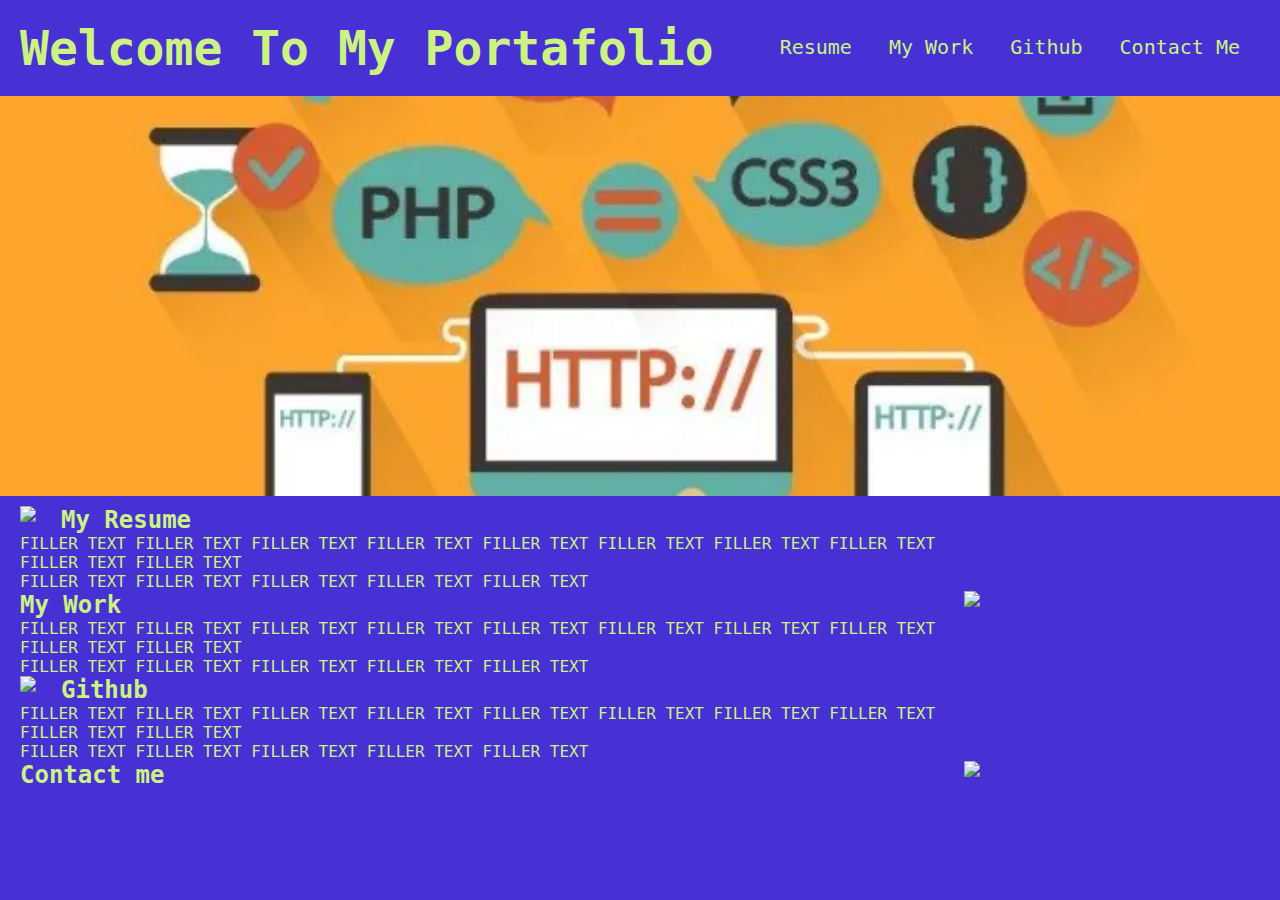
==== Portafolio.html @ a4e644a4 "Second commit" ====
<!DOCTYPE html>
<html lang="eng">

<head>
    <meta charset="UTF-8" />
    <meta name="viewport" content="width=device-width, initial-scale=1.0" />
    <title>Jose Blay's Portafolio</title>
    <!-- <link rel="stylesheet" href="./assets/css/reset.css" -->
    <link rel="stylesheet" href="./assets/css/styles.css" />
</head>

<body>
    <div class="top">
        <h1>Welcome To My Portafolio</h1>
        <div>
            <ul>
                <li><a href="myResume">Resume</a></li>
                <li><a href="myWork">My Work</a></li>
                <li><a href="gitHub">Github</a></li>
                <li><a href="contact">Contact Me</a></li>
            </ul>
        </div>
    </div>
    <!--Resume-->
    <div class="middleIMG"></div>
    <div class="content">
        <div id="myResume" class="myResume">
            <img src="#" class="float-left" />
            <h2>My Resume</h2>
            <p>
                FILLER TEXT  FILLER TEXT FILLER TEXT FILLER TEXT FILLER TEXT FILLER TEXT FILLER TEXT FILLER TEXT FILLER TEXT FILLER TEXT <br>  FILLER TEXT FILLER TEXT FILLER TEXT FILLER TEXT FILLER TEXT
            </p>
        </div>

        <!--Work-->
        <div id="myWork" class="myWork">
            <img src="#" class="float-right" />
            <h2>My Work</h2>
            <!--Im thinking of scrapping my work and just have my work be with gitHub as one-->
            <p>
                FILLER TEXT  FILLER TEXT FILLER TEXT FILLER TEXT FILLER TEXT FILLER TEXT FILLER TEXT FILLER TEXT FILLER TEXT FILLER TEXT <br>  FILLER TEXT FILLER TEXT FILLER TEXT FILLER TEXT FILLER TEXT
            </p>
        </div>

        <!--gitHub-->
        <div id="gitHub" class="gitHub">
            <img src="#" class="float-left" />
            <h2>Github</h2>
            <p>
                FILLER TEXT  FILLER TEXT FILLER TEXT FILLER TEXT FILLER TEXT FILLER TEXT FILLER TEXT FILLER TEXT FILLER TEXT FILLER TEXT <br>  FILLER TEXT FILLER TEXT FILLER TEXT FILLER TEXT FILLER TEXT
            </p>
        </div>

        <!--Contact Me-->
        <div id="contac" class="contact">
            <img src="#" class="float-right" />
            <h2>Contact me</h2>
            <p>

            </p>
        </div>


    </div>
    <!--Work-->
    


</body>

</html>
---- assets/css/styles.css ----
/* Green for text and blue for background */
:root{
    --blue: #4831D4;
    --green: #CCF381;
    --font: OCR A Std, monospace;
}

*{
    background-color: var(--blue);
    color: var(--green);
    font-family: var(--font);
    box-sizing: border-box;
    padding: 0;
    margin: 0;
}

body {
    background-color: var(--blue);
}

/* Header */
.top {
    padding: 20px;
    font-family: var(--font);
    background-color: var(--blue);
    color:  var(--green);
}

.top h1 {
    display: inline-block;
    font-size: 48px;
}

.top div {
    padding-top: 15px;
    margin-right: 20px;
    float: right;
    font-family: var(--font);
    font-size: 20px;
}

.top div ul {
    list-style-type: none;
}

.top div ul li {
    display: inline-block;
    margin-left: 25px;
}

a {
    color: var(--green);
    text-decoration: none;
}

p{
    font-size: 16px;
}

/* Below the header IMG */
.middleIMG {
    height: 400px;
    width: 100%;
    margin-bottom: 10px;
    background-image: url("../images/codeIMG2.webp");
    background-size: cover;
    background-position: center;
}

.float-left {
    float: left;
    margin-right: 25px;
}

.float-right {
    float: right;
    margin-left: 25px;
}

.content {
    width: 75%; /* add 25% more if needed */
    display: inline-block;
    margin-left: 20px;
}
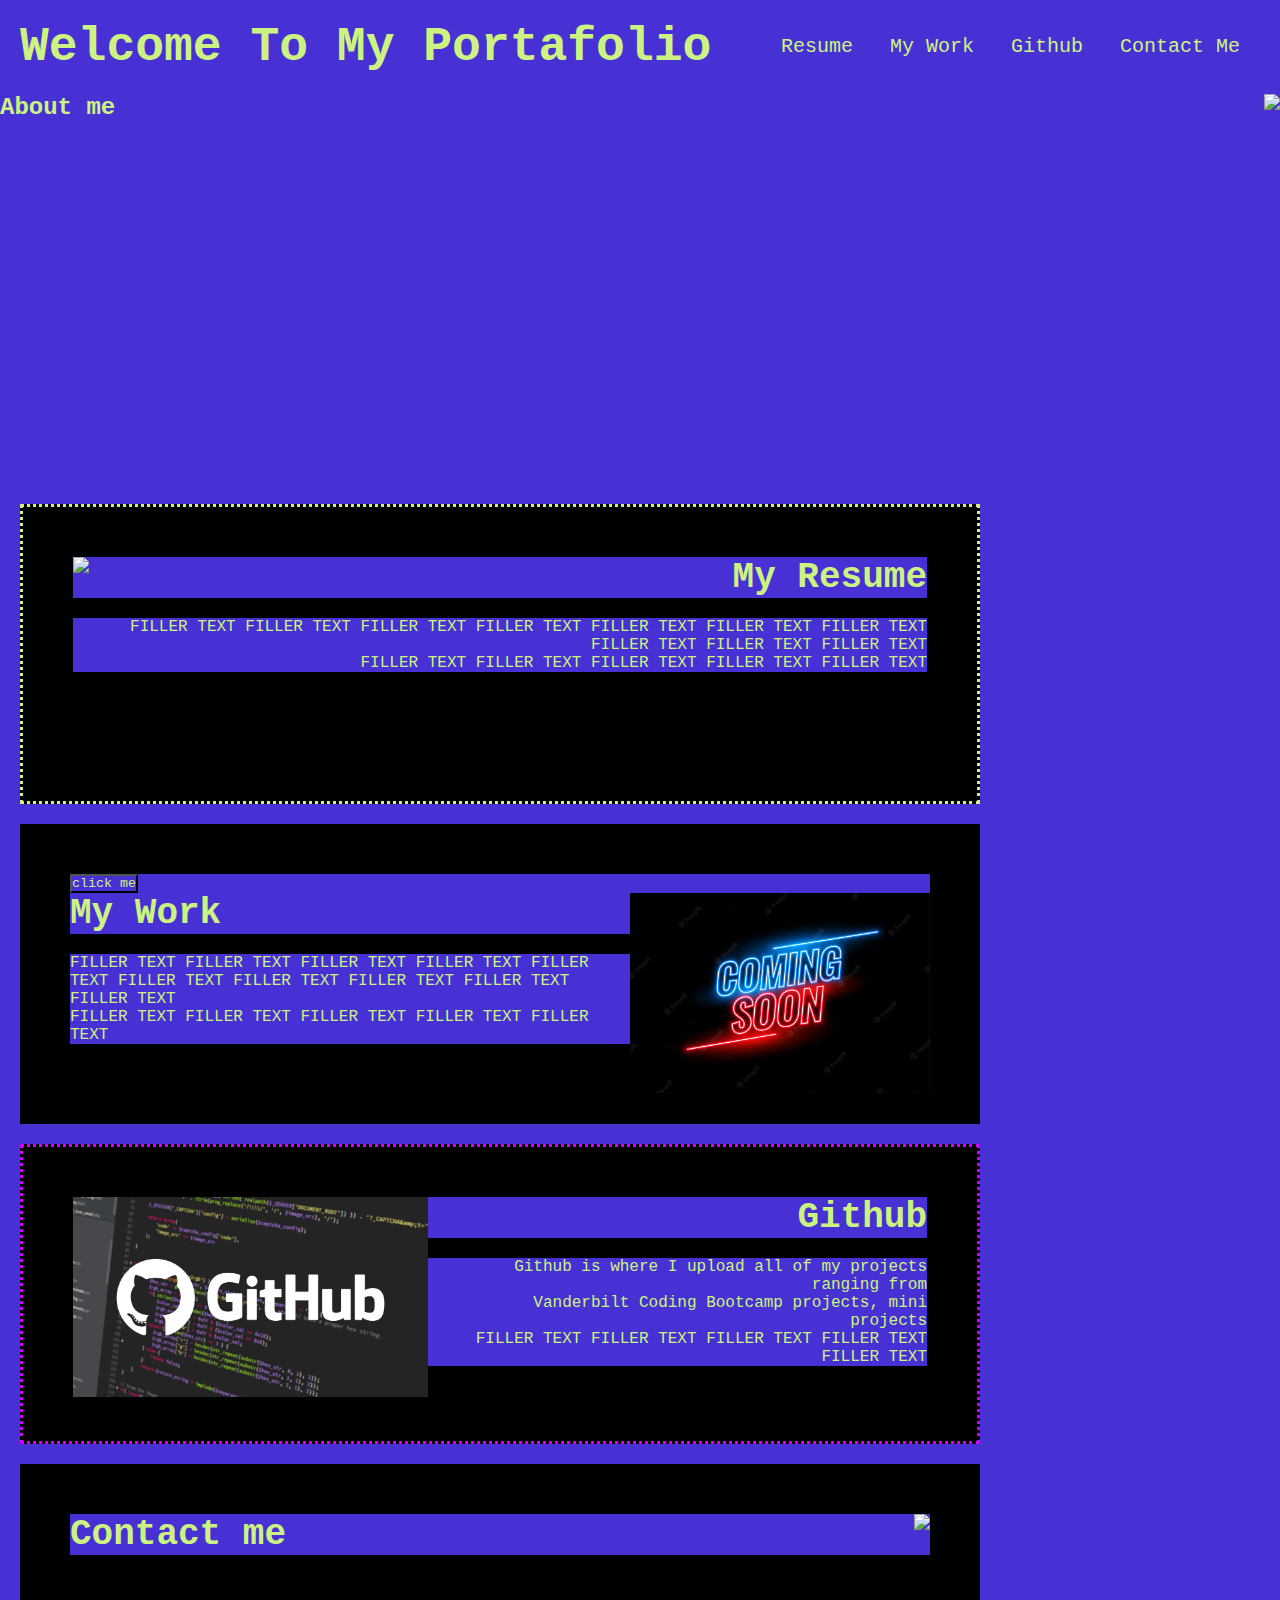
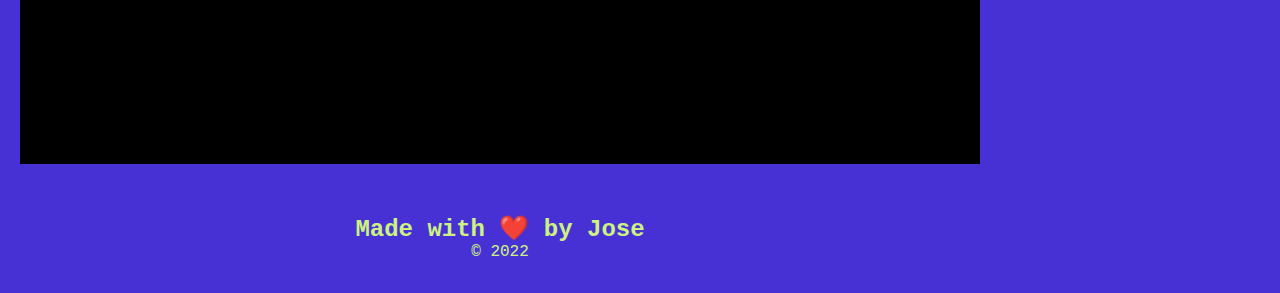
==== commit 20087486: "Add more code in HTML and CSS" ====
--- a/Portafolio.html
+++ b/Portafolio.html
@@ -13,16 +13,22 @@
     <div class="top">
         <h1>Welcome To My Portafolio</h1>
         <div>
-            <ul>
-                <li><a href="myResume">Resume</a></li>
-                <li><a href="myWork">My Work</a></li>
-                <li><a href="gitHub">Github</a></li>
-                <li><a href="contact">Contact Me</a></li>
-            </ul>
+            <nav>
+                <ul>
+                    <li><a href="myResume">Resume</a></li>
+                    <li><a href="myWork">My Work</a></li>
+                    <li><a href="gitHub">Github</a></li>
+                    <li><a href="contact">Contact Me</a></li>
+                </ul>
+            </nav>   
         </div>
     </div>
     <!--Resume-->
-    <div class="middleIMG"></div>
+    <div class="aboutMe">
+        <img src="#" class="float-right" />
+        <h2>About me</h2>
+
+    </div>
     <div class="content">
         <div id="myResume" class="myResume">
             <img src="#" class="float-left" />
@@ -33,21 +39,27 @@
         </div>
 
         <!--Work-->
+
+        
         <div id="myWork" class="myWork">
-            <img src="#" class="float-right" />
+            <div>
+                <button>click me</button>
+            </div>
+            <img src="./assets/images/cSoon.webp" class="float-right" />
             <h2>My Work</h2>
             <!--Im thinking of scrapping my work and just have my work be with gitHub as one-->
             <p>
-                FILLER TEXT  FILLER TEXT FILLER TEXT FILLER TEXT FILLER TEXT FILLER TEXT FILLER TEXT FILLER TEXT FILLER TEXT FILLER TEXT <br>  FILLER TEXT FILLER TEXT FILLER TEXT FILLER TEXT FILLER TEXT
+                FILLER TEXT FILLER TEXT FILLER TEXT FILLER TEXT FILLER TEXT FILLER TEXT FILLER TEXT FILLER TEXT FILLER TEXT FILLER TEXT<br>FILLER TEXT FILLER TEXT FILLER TEXT FILLER TEXT FILLER TEXT  
             </p>
         </div>
+   
 
         <!--gitHub-->
         <div id="gitHub" class="gitHub">
-            <img src="#" class="float-left" />
+            <img src="./assets/images/githubIMG.jpeg" class="float-left" />
             <h2>Github</h2>
             <p>
-                FILLER TEXT  FILLER TEXT FILLER TEXT FILLER TEXT FILLER TEXT FILLER TEXT FILLER TEXT FILLER TEXT FILLER TEXT FILLER TEXT <br>  FILLER TEXT FILLER TEXT FILLER TEXT FILLER TEXT FILLER TEXT
+                Github is where I upload all of my projects ranging from <br>Vanderbilt Coding Bootcamp projects, mini projects <br>FILLER TEXT FILLER TEXT FILLER TEXT FILLER TEXT FILLER TEXT
             </p>
         </div>
 
@@ -59,6 +71,11 @@
 
             </p>
         </div>
+        <div class="footer">
+            <h2>Made with ❤️️ by Jose</h2>
+            <p>
+                &copy; 2022 
+            </p>
 
 
     </div>
--- a/assets/css/styles.css
+++ b/assets/css/styles.css
@@ -2,7 +2,8 @@
 :root{
     --blue: #4831D4;
     --green: #CCF381;
-    --font: OCR A Std, monospace;
+    --font: 'OCR A Std', monospace;
+    --purple: #cf00ff;
 }
 
 *{
@@ -15,7 +16,7 @@
 }
 
 body {
-    background-color: var(--blue);
+    font-family: var(--font); 
 }
 
 /* Header */
@@ -39,11 +40,11 @@
     font-size: 20px;
 }
 
-.top div ul {
+.top div nav ul {
     list-style-type: none;
 }
 
-.top div ul li {
+.top div nav ul li {
     display: inline-block;
     margin-left: 25px;
 }
@@ -57,16 +58,22 @@
     font-size: 16px;
 }
 
-/* Below the header IMG */
-.middleIMG {
+/* Below the header */
+.aboutMe {
     height: 400px;
     width: 100%;
     margin-bottom: 10px;
-    background-image: url("../images/codeIMG2.webp");
-    background-size: cover;
-    background-position: center;
+   /* background-image: url("../images/codeIMG2.webp"); */
+   /* background-size: cover;
+    background-position: center; */
+    
 }
 
+.aboutMe h2 {
+
+}
+
+/* Floats are for the positioning of the images of content boxes */
 .float-left {
     float: left;
     margin-right: 25px;
@@ -82,3 +89,103 @@
     display: inline-block;
     margin-left: 20px;
 }
+
+/* Resume */
+.myResume {
+    margin-bottom: 20px;
+    text-align: right;
+    padding: 50px;
+    height: 300px;
+    font-family: var(--font);
+    border-style: dotted;
+    border-width: 3px;
+    border-color: var(--green);
+    background-color: black;
+    color: var(--green);
+}
+
+.myResume h2 {
+    margin-bottom: 20px;
+    font-size: 36px;
+    text-align: right;
+}
+
+.myResume img {
+    max-height: 200px;
+}
+
+/* My Work */
+.myWork {
+    margin-bottom: 20px;
+    text-align: left;
+    padding: 50px;
+    height: 300px;
+    font-family: var(--font);
+    background-color: black;
+    color: var(--green);
+}
+
+.myWork h2 {
+    margin-bottom: 20px;
+    font-size: 36px;
+}
+
+.myWork img{
+    max-height: 200px;
+}
+
+/* Github */
+.gitHub {
+    margin-bottom: 20px;
+    text-align: right;
+    padding: 50px;
+    height: 300px;
+    font-family: var(--font);
+    background-color: black;
+    color: var(--green);
+    border-style: dotted;
+    border-width: 3px;
+    border-color: var(--purple);
+}
+
+.gitHub h2 {
+    margin-bottom: 20px;
+    font-size: 36px;
+}
+
+.gitHub img {
+    max-height: 200px;
+}
+
+/* Ways to Contact me */
+.contact {
+    margin-bottom: 20px;
+    padding: 50px;
+    height: 300px;
+    font-family: var(--font);
+    background-color: black;
+    color: var(--green);;
+}
+
+.contact h2 {
+    margin-bottom: 20px;
+    font-size: 36px;
+}
+
+.contact img {
+    max-height: 200px;
+}
+
+/* Footer */
+.footer {
+    padding: 30px;
+    clear: both;
+    font-family: 'Trebuchet MS', 'Lucida Sans Unicode', 'Lucida Grande', 'Lucida Sans', Arial, sans-serif;
+    text-align: center;
+}
+
+footer h2 {
+    font-size: 20px;
+}
+
+
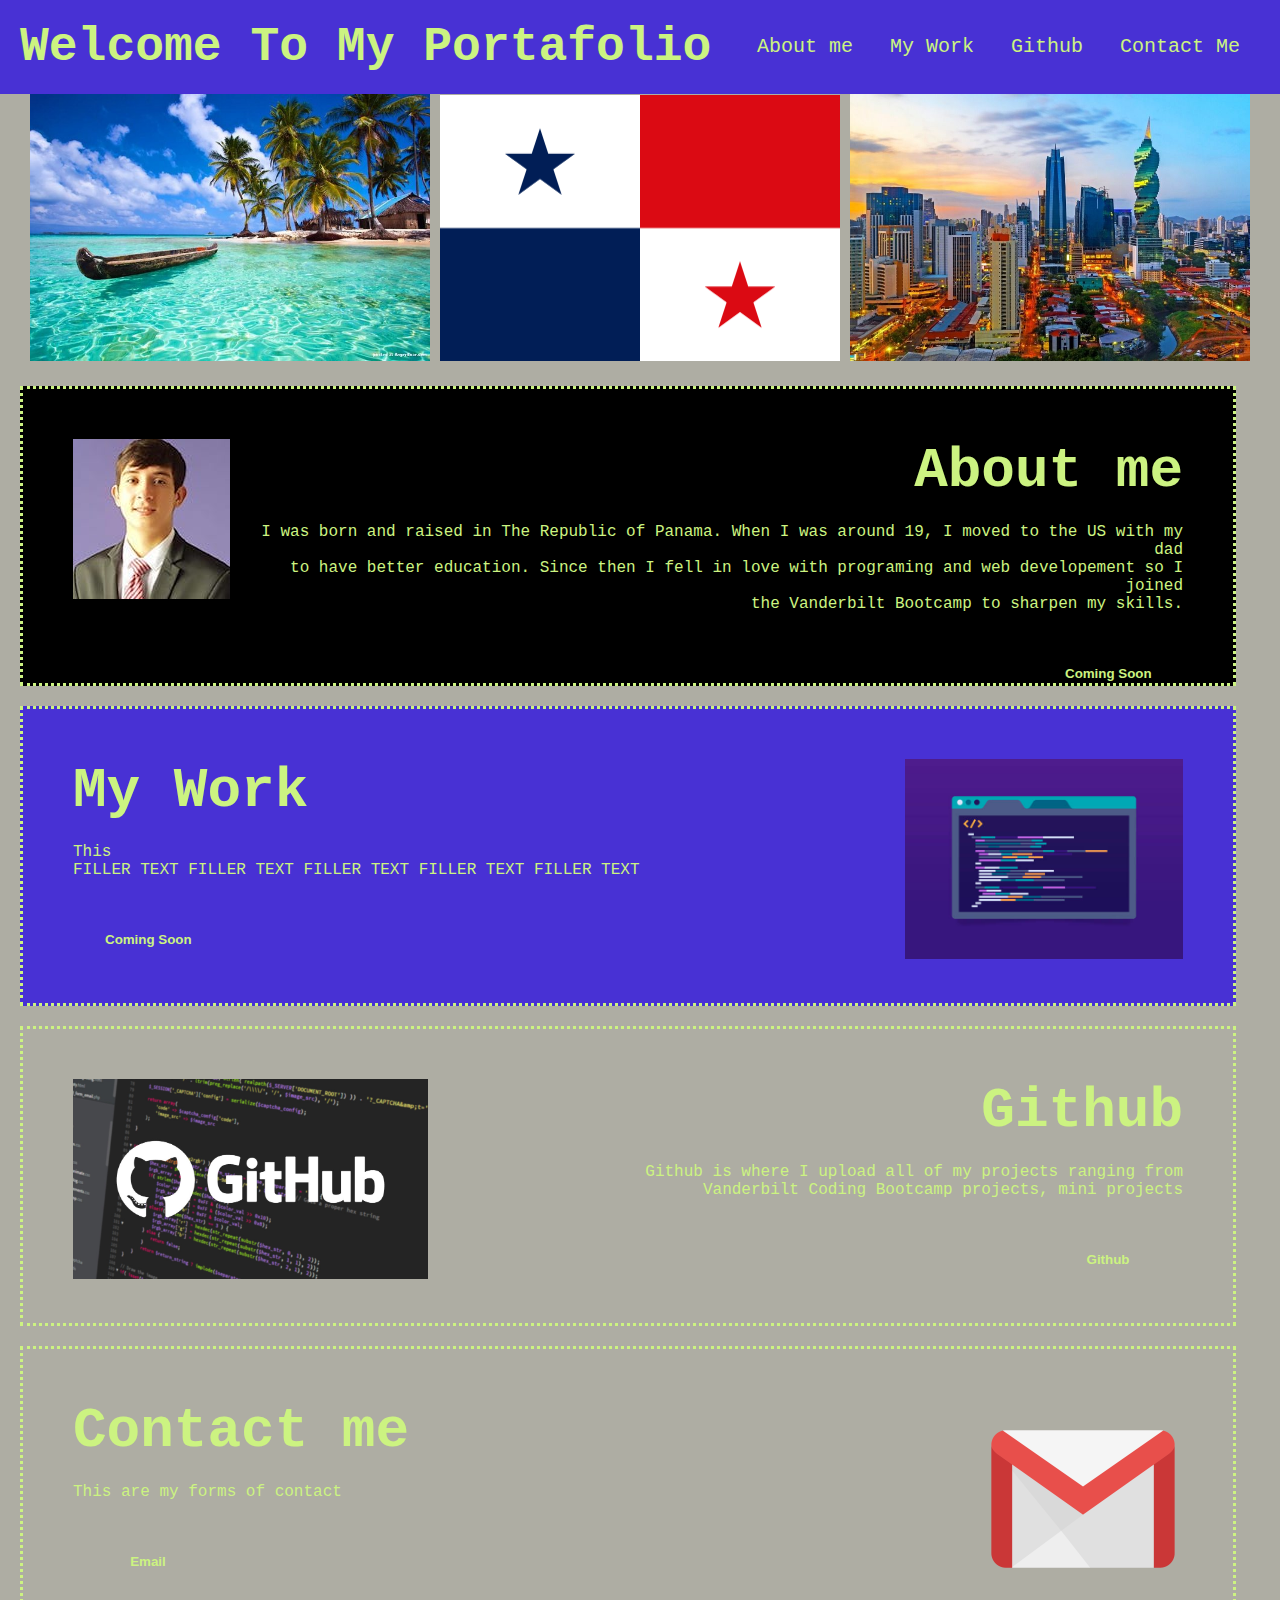
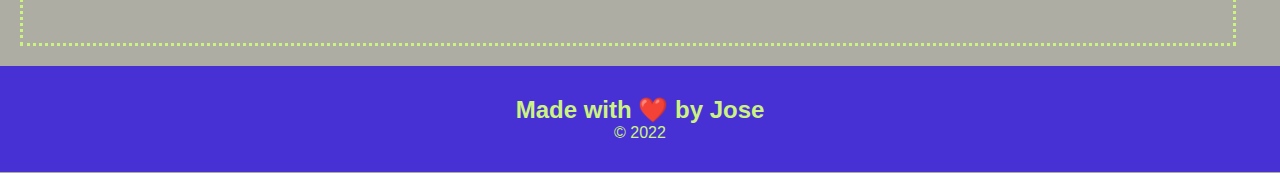
==== commit 89a5153d: "Removed the Resume section, replaced IMGs, added buttons and more info" ====
--- a/Portafolio.html
+++ b/Portafolio.html
@@ -15,72 +15,68 @@
         <div>
             <nav>
                 <ul>
-                    <li><a href="myResume">Resume</a></li>
-                    <li><a href="myWork">My Work</a></li>
-                    <li><a href="gitHub">Github</a></li>
-                    <li><a href="contact">Contact Me</a></li>
+                    <li><a href="#aboutMe">About me</a></li>
+                    <li><a href="#myWork">My Work</a></li>
+                    <li><a href="#gitHub">Github</a></li>
+                    <li><a href="#contact">Contact Me</a></li>
                 </ul>
             </nav>   
         </div>
     </div>
+    <div style="text-align: center;">
+        <img src="./assets/images/Sanblas.jpeg" width="400">
+        <img src="./assets/images/pty.png" width="400">
+        <img src="./assets/images/city.jpeg" width="400">
+    </div>
     <!--Resume-->
-    <div class="aboutMe">
-        <img src="#" class="float-right" />
-        <h2>About me</h2>
-
-    </div>
     <div class="content">
-        <div id="myResume" class="myResume">
-            <img src="#" class="float-left" />
-            <h2>My Resume</h2>
+        <div id="aboutMe" class="aboutMe">
+            <img src="./assets/images/hShot.jpg" class="float-left" />
+            <h2>About me</h2>
             <p>
-                FILLER TEXT  FILLER TEXT FILLER TEXT FILLER TEXT FILLER TEXT FILLER TEXT FILLER TEXT FILLER TEXT FILLER TEXT FILLER TEXT <br>  FILLER TEXT FILLER TEXT FILLER TEXT FILLER TEXT FILLER TEXT
+                I was born and raised in The Republic of Panama. When I was around 19, I moved to the US with my dad<br> to have better education.
+                Since then I fell in love with programing and web developement so I joined<br> the Vanderbilt Bootcamp to sharpen my skills. 
             </p>
-        </div>
+            <a href="#" target="_blank"><input type="button" value="Coming Soon"></a>
+        </div> 
 
         <!--Work-->
-
-        
         <div id="myWork" class="myWork">
-            <div>
-                <button>click me</button>
-            </div>
-            <img src="./assets/images/cSoon.webp" class="float-right" />
+            <img src="./assets/images/codeIMG.jpeg" alt="My" class="float-right" />
             <h2>My Work</h2>
             <!--Im thinking of scrapping my work and just have my work be with gitHub as one-->
             <p>
-                FILLER TEXT FILLER TEXT FILLER TEXT FILLER TEXT FILLER TEXT FILLER TEXT FILLER TEXT FILLER TEXT FILLER TEXT FILLER TEXT<br>FILLER TEXT FILLER TEXT FILLER TEXT FILLER TEXT FILLER TEXT  
+                This <br>FILLER TEXT FILLER TEXT FILLER TEXT FILLER TEXT FILLER TEXT  
             </p>
+            <a href="#" target="_blank"><input type="button" value="Coming Soon"></a>
         </div>
    
 
         <!--gitHub-->
         <div id="gitHub" class="gitHub">
-            <img src="./assets/images/githubIMG.jpeg" class="float-left" />
+            <img src="./assets/images/githubIMG.jpeg" alt="Github logo" class="float-left" />
             <h2>Github</h2>
             <p>
-                Github is where I upload all of my projects ranging from <br>Vanderbilt Coding Bootcamp projects, mini projects <br>FILLER TEXT FILLER TEXT FILLER TEXT FILLER TEXT FILLER TEXT
+                Github is where I upload all of my projects ranging from <br>Vanderbilt Coding Bootcamp projects, mini projects <br>
             </p>
+            <a href="https://github.com/JBlay10" target="_blank"><input type="button" value="Github"></a>
         </div>
 
         <!--Contact Me-->
         <div id="contac" class="contact">
-            <img src="#" class="float-right" />
+            <img src="./assets/images/gmail.png" alt="Gmail logo" class="float-right" />
             <h2>Contact me</h2>
-            <p>
+            <p>This are my forms of contact</p>
+            <a href="mailto:joseblay10@gmail.com" target="_blank"><input type="button" value="Email"></a>
+        </div>
+    </div>
+    <div class="footer">
+        <h2>Made with ❤️️ by Jose</h2>
+        <p>
+            &copy; 2022 
+        </p>
+    </div>
 
-            </p>
-        </div>
-        <div class="footer">
-            <h2>Made with ❤️️ by Jose</h2>
-            <p>
-                &copy; 2022 
-            </p>
-
-
-    </div>
-    <!--Work-->
-    
 
 
 </body>
--- a/assets/css/styles.css
+++ b/assets/css/styles.css
@@ -7,9 +7,7 @@
 }
 
 *{
-    background-color: var(--blue);
-    color: var(--green);
-    font-family: var(--font);
+    color: var(--green);
     box-sizing: border-box;
     padding: 0;
     margin: 0;
@@ -17,6 +15,7 @@
 
 body {
     font-family: var(--font); 
+    background-color: #AEADA3;
 }
 
 /* Header */
@@ -47,6 +46,7 @@
 .top div nav ul li {
     display: inline-block;
     margin-left: 25px;
+    cursor: pointer;
 }
 
 a {
@@ -58,19 +58,36 @@
     font-size: 16px;
 }
 
-/* Below the header */
-.aboutMe {
-    height: 400px;
+input {
+    width: 150px;
+    height: 50px;
+    border: 2px solid transparent;
+    background-color: transparent;
+    border-radius: 4px;
+    box-shadow: inset 0 0 0 0 transparent;
+    transition: ease-out .4s;
+    color: var(--green);
+    font-weight: bolder;
+    margin-top: 35px;
+    padding: 13px 30px;
+}
+
+input:hover {
+    box-shadow: inset 150px 0 0 0 var(--green);
+    border: 2px solid var(--green);
+    color: var(--blue);
+    cursor: pointer;
+}
+
+/* Below the header 
+.backGroundIMG {
+    margin-top: 10px;
+    height: 300px;
     width: 100%;
     margin-bottom: 10px;
-   /* background-image: url("../images/codeIMG2.webp"); */
-   /* background-size: cover;
-    background-position: center; */
-    
-}
-
-.aboutMe h2 {
-
+    background-image: url("../images/pty.png");
+    background-size: cover;
+    background-position: center; 
 }
 
 /* Floats are for the positioning of the images of content boxes */
@@ -85,13 +102,14 @@
 }
 
 .content {
-    width: 75%; /* add 25% more if needed */
+    width: 95%; /* add 25% more if needed */
     display: inline-block;
     margin-left: 20px;
 }
 
-/* Resume */
-.myResume {
+/* Combined Resume with aboutme */
+.aboutMe {
+    margin-top: 20px;
     margin-bottom: 20px;
     text-align: right;
     padding: 50px;
@@ -104,13 +122,13 @@
     color: var(--green);
 }
 
-.myResume h2 {
-    margin-bottom: 20px;
-    font-size: 36px;
+.aboutMe h2 {
+    margin-bottom: 20px;
+    font-size: 56px;
     text-align: right;
 }
 
-.myResume img {
+.aboutMe img {
     max-height: 200px;
 }
 
@@ -121,13 +139,16 @@
     padding: 50px;
     height: 300px;
     font-family: var(--font);
-    background-color: black;
-    color: var(--green);
+    background-color: var(--blue);
+    color: var(--green);
+    border-style: dotted;
+    border-width: 3px;
+    border-color: var(--green);
 }
 
 .myWork h2 {
     margin-bottom: 20px;
-    font-size: 36px;
+    font-size: 56px;
 }
 
 .myWork img{
@@ -141,16 +162,16 @@
     padding: 50px;
     height: 300px;
     font-family: var(--font);
-    background-color: black;
-    color: var(--green);
-    border-style: dotted;
-    border-width: 3px;
-    border-color: var(--purple);
+  /*  background-color: black; */
+    color: var(--green);
+    border-style: dotted;
+    border-width: 3px;
+    border-color: var(--green);
 }
 
 .gitHub h2 {
     margin-bottom: 20px;
-    font-size: 36px;
+    font-size: 56px;
 }
 
 .gitHub img {
@@ -163,13 +184,16 @@
     padding: 50px;
     height: 300px;
     font-family: var(--font);
-    background-color: black;
-    color: var(--green);;
+    background-color: transparent;
+    color: var(--green);
+    border-style: dotted;
+    border-width: 3px;
+    border-color: var(--green);
 }
 
 .contact h2 {
     margin-bottom: 20px;
-    font-size: 36px;
+    font-size: 56px;
 }
 
 .contact img {
@@ -182,10 +206,17 @@
     clear: both;
     font-family: 'Trebuchet MS', 'Lucida Sans Unicode', 'Lucida Grande', 'Lucida Sans', Arial, sans-serif;
     text-align: center;
+    background-color: var(--blue);
 }
 
 footer h2 {
     font-size: 20px;
 }
 
-
+@media screen and(max-width: 1800px) {
+    body {
+        width: 100%;
+        font-size: 20px;
+    }
+    
+}
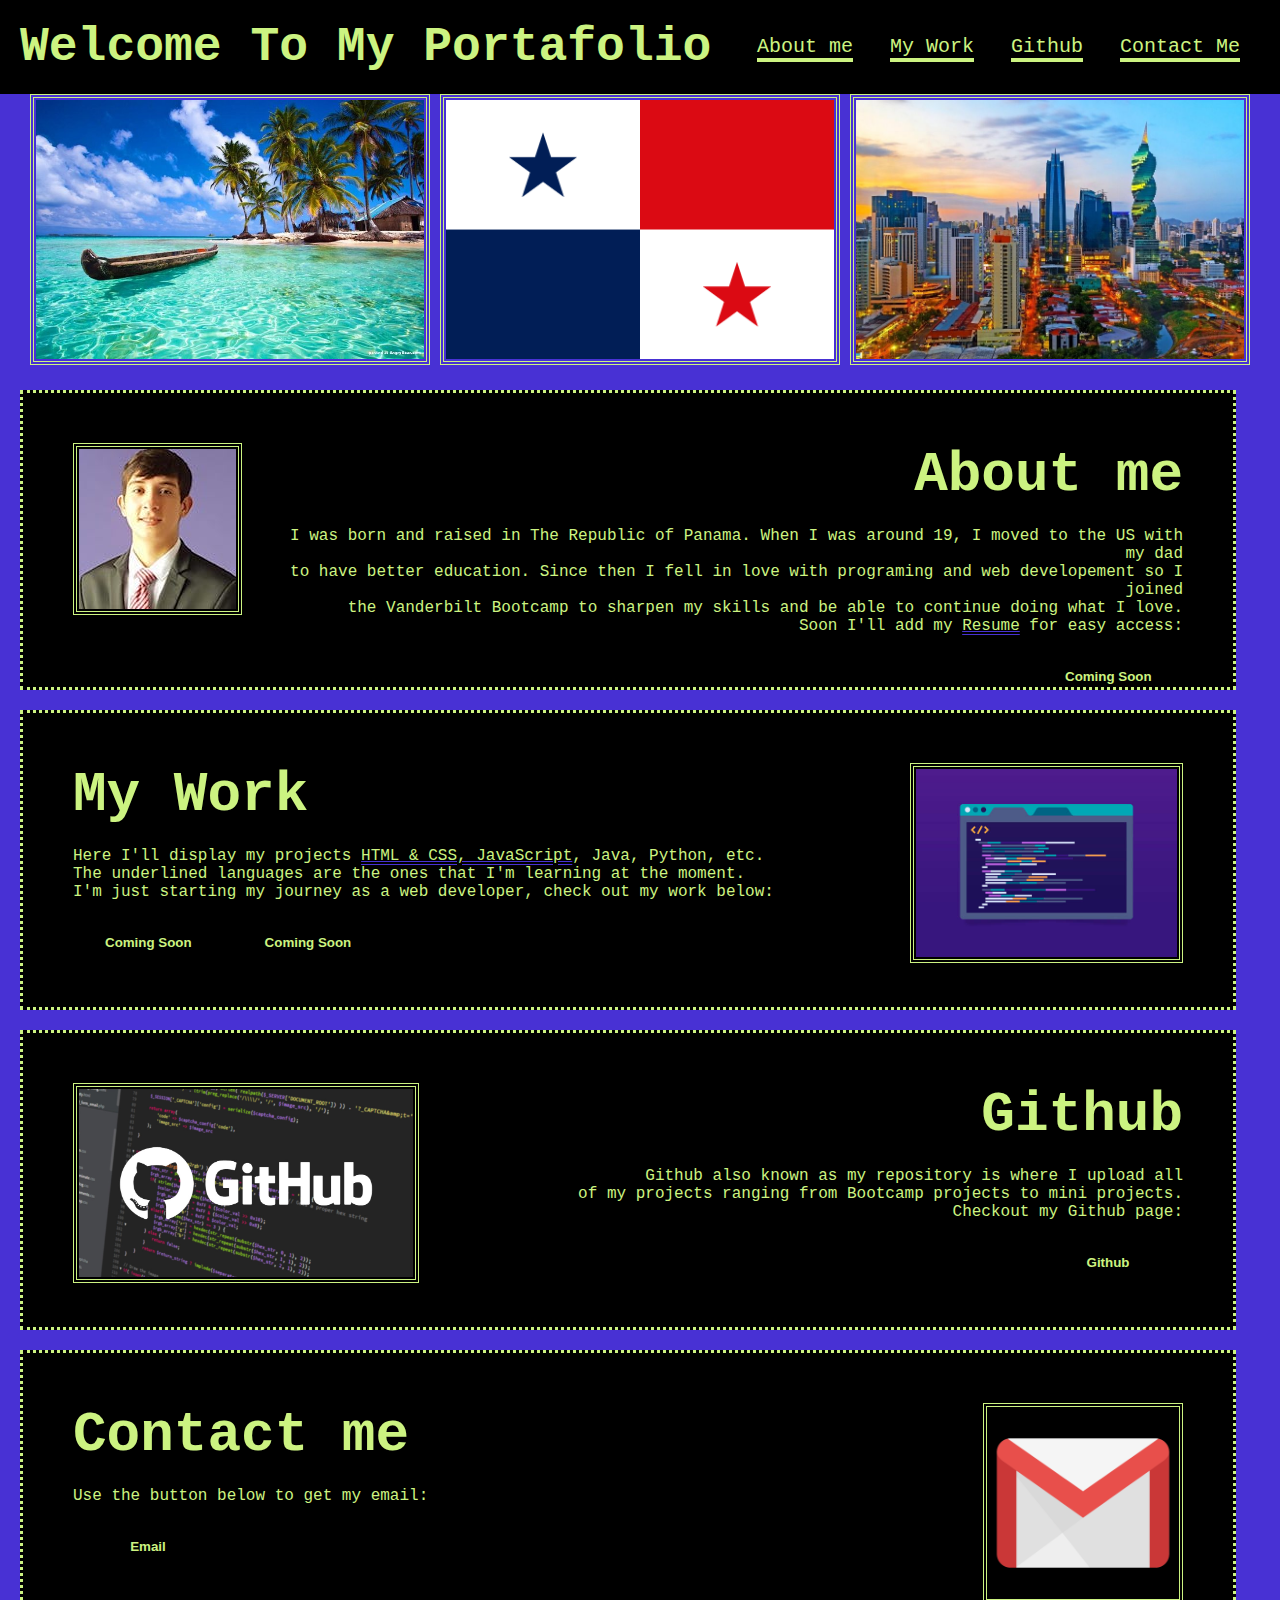
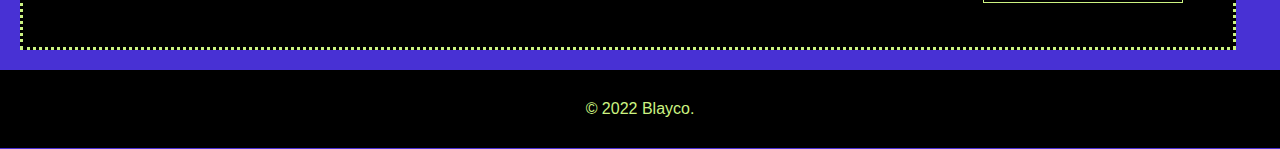
==== commit fbdc73eb: "Added hover effects to header links and added information to my content Boxes" ====
--- a/Portafolio.html
+++ b/Portafolio.html
@@ -35,19 +35,22 @@
             <h2>About me</h2>
             <p>
                 I was born and raised in The Republic of Panama. When I was around 19, I moved to the US with my dad<br> to have better education.
-                Since then I fell in love with programing and web developement so I joined<br> the Vanderbilt Bootcamp to sharpen my skills. 
+                Since then I fell in love with programing and web developement so I joined<br> the Vanderbilt Bootcamp to sharpen my skills and be able to continue doing what I love.<br>
+                Soon I'll add my <u class="underLine">Resume</u> for easy access:
             </p>
             <a href="#" target="_blank"><input type="button" value="Coming Soon"></a>
         </div> 
 
         <!--Work-->
         <div id="myWork" class="myWork">
-            <img src="./assets/images/codeIMG.jpeg" alt="My" class="float-right" />
+            <img src="./assets/images/codeIMG.jpeg" alt="Work" class="float-right" />
             <h2>My Work</h2>
             <!--Im thinking of scrapping my work and just have my work be with gitHub as one-->
             <p>
-                This <br>FILLER TEXT FILLER TEXT FILLER TEXT FILLER TEXT FILLER TEXT  
+                Here I'll display my projects <u class="underLine">HTML & CSS, JavaScript</u>, Java, Python, etc. <br>The underlined languages are the ones that I'm learning at the moment. <br>
+                I'm just starting my journey as a web developer, check out my work below:
             </p>
+            <a href="#" target="_blank"><input type="button" value="Coming Soon"></a>
             <a href="#" target="_blank"><input type="button" value="Coming Soon"></a>
         </div>
    
@@ -57,7 +60,8 @@
             <img src="./assets/images/githubIMG.jpeg" alt="Github logo" class="float-left" />
             <h2>Github</h2>
             <p>
-                Github is where I upload all of my projects ranging from <br>Vanderbilt Coding Bootcamp projects, mini projects <br>
+                Github also known as my repository is where I upload all<br> of my projects ranging from Bootcamp projects to mini projects.<br> 
+                Checkout my Github page:
             </p>
             <a href="https://github.com/JBlay10" target="_blank"><input type="button" value="Github"></a>
         </div>
@@ -66,14 +70,13 @@
         <div id="contac" class="contact">
             <img src="./assets/images/gmail.png" alt="Gmail logo" class="float-right" />
             <h2>Contact me</h2>
-            <p>This are my forms of contact</p>
+            <p>Use the button below to get my email:</p>
             <a href="mailto:joseblay10@gmail.com" target="_blank"><input type="button" value="Email"></a>
         </div>
     </div>
     <div class="footer">
-        <h2>Made with ❤️️ by Jose</h2>
         <p>
-            &copy; 2022 
+            &copy; 2022 Blayco.
         </p>
     </div>
 
--- a/assets/css/styles.css
+++ b/assets/css/styles.css
@@ -7,7 +7,6 @@
 }
 
 *{
-    color: var(--green);
     box-sizing: border-box;
     padding: 0;
     margin: 0;
@@ -15,14 +14,19 @@
 
 body {
     font-family: var(--font); 
-    background-color: #AEADA3;
+   /* background-color: #AEADA3; */
+   background-color: var(--blue);
+}
+img {
+    border: 4px double var(--green);
+    padding: 2px;
 }
 
 /* Header */
 .top {
     padding: 20px;
     font-family: var(--font);
-    background-color: var(--blue);
+    background-color: black;
     color:  var(--green);
 }
 
@@ -47,6 +51,13 @@
     display: inline-block;
     margin-left: 25px;
     cursor: pointer;
+    border-bottom: 4px solid var(--green);
+}
+
+.top div nav ul li:hover {
+    border-bottom: 4px double var(--blue);
+    cursor: pointer;
+    border-left: 4px double var(--blue);
 }
 
 a {
@@ -68,7 +79,7 @@
     transition: ease-out .4s;
     color: var(--green);
     font-weight: bolder;
-    margin-top: 35px;
+    margin-top: 17px;
     padding: 13px 30px;
 }
 
@@ -80,15 +91,7 @@
 }
 
 /* Below the header 
-.backGroundIMG {
-    margin-top: 10px;
-    height: 300px;
-    width: 100%;
-    margin-bottom: 10px;
-    background-image: url("../images/pty.png");
-    background-size: cover;
-    background-position: center; 
-}
+
 
 /* Floats are for the positioning of the images of content boxes */
 .float-left {
@@ -140,6 +143,7 @@
     height: 300px;
     font-family: var(--font);
     background-color: var(--blue);
+    background-color: black;
     color: var(--green);
     border-style: dotted;
     border-width: 3px;
@@ -162,7 +166,7 @@
     padding: 50px;
     height: 300px;
     font-family: var(--font);
-  /*  background-color: black; */
+    background-color: black;
     color: var(--green);
     border-style: dotted;
     border-width: 3px;
@@ -184,7 +188,7 @@
     padding: 50px;
     height: 300px;
     font-family: var(--font);
-    background-color: transparent;
+    background-color: black;
     color: var(--green);
     border-style: dotted;
     border-width: 3px;
@@ -206,11 +210,18 @@
     clear: both;
     font-family: 'Trebuchet MS', 'Lucida Sans Unicode', 'Lucida Grande', 'Lucida Sans', Arial, sans-serif;
     text-align: center;
-    background-color: var(--blue);
+    background-color: black;
+    color: var(--green);
 }
 
 footer h2 {
     font-size: 20px;
+}
+
+.underLine {
+    text-decoration-line: underline;
+    text-decoration-style: double;
+    text-decoration-color: var(--blue);
 }
 
 @media screen and(max-width: 1800px) {
